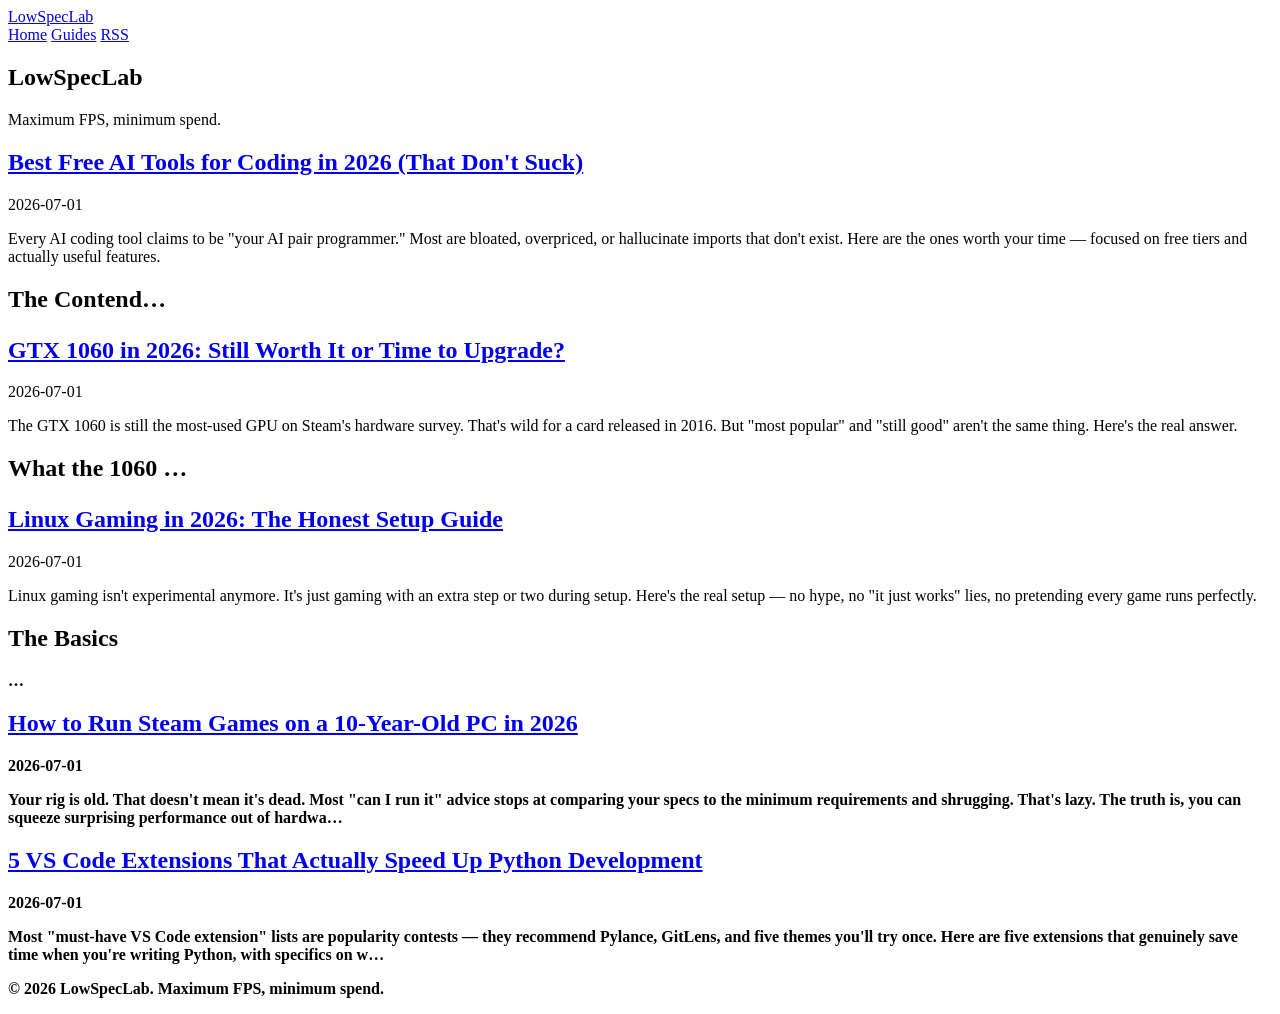
==== docs/index.html @ 2676f7a1 "Move to LowSpecLabIO org: clean root URL, fix base path" ====
<!DOCTYPE html>
<html lang="en">
<head>
    <meta charset="UTF-8">
    <meta name="viewport" content="width=device-width, initial-scale=1.0">
    <title>LowSpecLab</title>
    <meta name="description" content="Budget gaming, Linux gaming, and hardware optimization guides for rigs that don't cost a fortune.">
    <meta property="og:title" content="LowSpecLab">
    <meta property="og:description" content="Budget gaming, Linux gaming, and hardware optimization guides for rigs that don't cost a fortune.">
    <meta property="og:type" content="website">
    <meta property="og:url" content="https://lowspeclabio.github.io">
    <meta name="twitter:card" content="summary_large_image">
    <link rel="alternate" type="application/rss+xml" title="LowSpecLab" href="/feed.xml">
    <link rel="stylesheet" href="/css/style.css">
    <link rel="sitemap" href="/sitemap.xml">
    <script type="application/ld+json">
    {
        "@context": "https://schema.org",
        "@type": "WebSite",
        "name": "LowSpecLab",
        "url": "https://lowspeclabio.github.io",
        "description": "Budget gaming, Linux gaming, and hardware optimization guides for rigs that don't cost a fortune."
    }
    </script>
</head>
<body>
    <header>
        <nav>
            <a href="/" class="logo">LowSpecLab</a>
            <div class="nav-links">
                <a href="/">Home</a>
                <a href="/#guides">Guides</a>
                <a href="/feed.xml">RSS</a>
            </div>
        </nav>
    </header>
    <main>
        <section class="hero">
        <h1>LowSpecLab</h1>
        <p>Maximum FPS, minimum spend.</p>
    </section>
        <section id="guides" class="posts-grid">
<article class="post-card">
        <h2><a href="/posts/best-free-ai-coding-tools-2026/">Best Free AI Tools for Coding in 2026 (That Don't Suck)</a></h2>
        <time datetime="2026-07-01">2026-07-01</time>
        <p>Every AI coding tool claims to be &quot;your AI pair programmer.&quot; Most are bloated, overpriced, or hallucinate imports that don&#x27;t exist. Here are the ones worth your time — focused on free tiers and actually useful features.
<h2>The Contend…</p>
        </article>
<article class="post-card">
        <h2><a href="/posts/gtx-1060-in-2026-still-worth-it/">GTX 1060 in 2026: Still Worth It or Time to Upgrade?</a></h2>
        <time datetime="2026-07-01">2026-07-01</time>
        <p>The GTX 1060 is still the most-used GPU on Steam&#x27;s hardware survey. That&#x27;s wild for a card released in 2016. But &quot;most popular&quot; and &quot;still good&quot; aren&#x27;t the same thing. Here&#x27;s the real answer.
<h2>What the 1060 …</p>
        </article>
<article class="post-card">
        <h2><a href="/posts/linux-gaming-honest-setup-guide-2026/">Linux Gaming in 2026: The Honest Setup Guide</a></h2>
        <time datetime="2026-07-01">2026-07-01</time>
        <p>Linux gaming isn&#x27;t experimental anymore. It&#x27;s just gaming with an extra step or two during setup. Here&#x27;s the real setup — no hype, no &quot;it just works&quot; lies, no pretending every game runs perfectly.
<h2>The Basics</h2>
<strong>…</p>
        </article>
<article class="post-card">
        <h2><a href="/posts/run-steam-games-on-old-pc-2026/">How to Run Steam Games on a 10-Year-Old PC in 2026</a></h2>
        <time datetime="2026-07-01">2026-07-01</time>
        <p>Your rig is old. That doesn&#x27;t mean it&#x27;s dead.
Most &quot;can I run it&quot; advice stops at comparing your specs to the minimum requirements and shrugging. That&#x27;s lazy. The truth is, you can squeeze surprising performance out of hardwa…</p>
        </article>
<article class="post-card">
        <h2><a href="/posts/vscode-extensions-python-2026/">5 VS Code Extensions That Actually Speed Up Python Development</a></h2>
        <time datetime="2026-07-01">2026-07-01</time>
        <p>Most &quot;must-have VS Code extension&quot; lists are popularity contests — they recommend Pylance, GitLens, and five themes you&#x27;ll try once. Here are five extensions that genuinely save time when you&#x27;re writing Python, with specifics on w…</p>
        </article>
</section>

    </main>
    <footer>
        <p>&copy; 2026 LowSpecLab. Maximum FPS, minimum spend.</p>
    </footer>
</body>
</html>
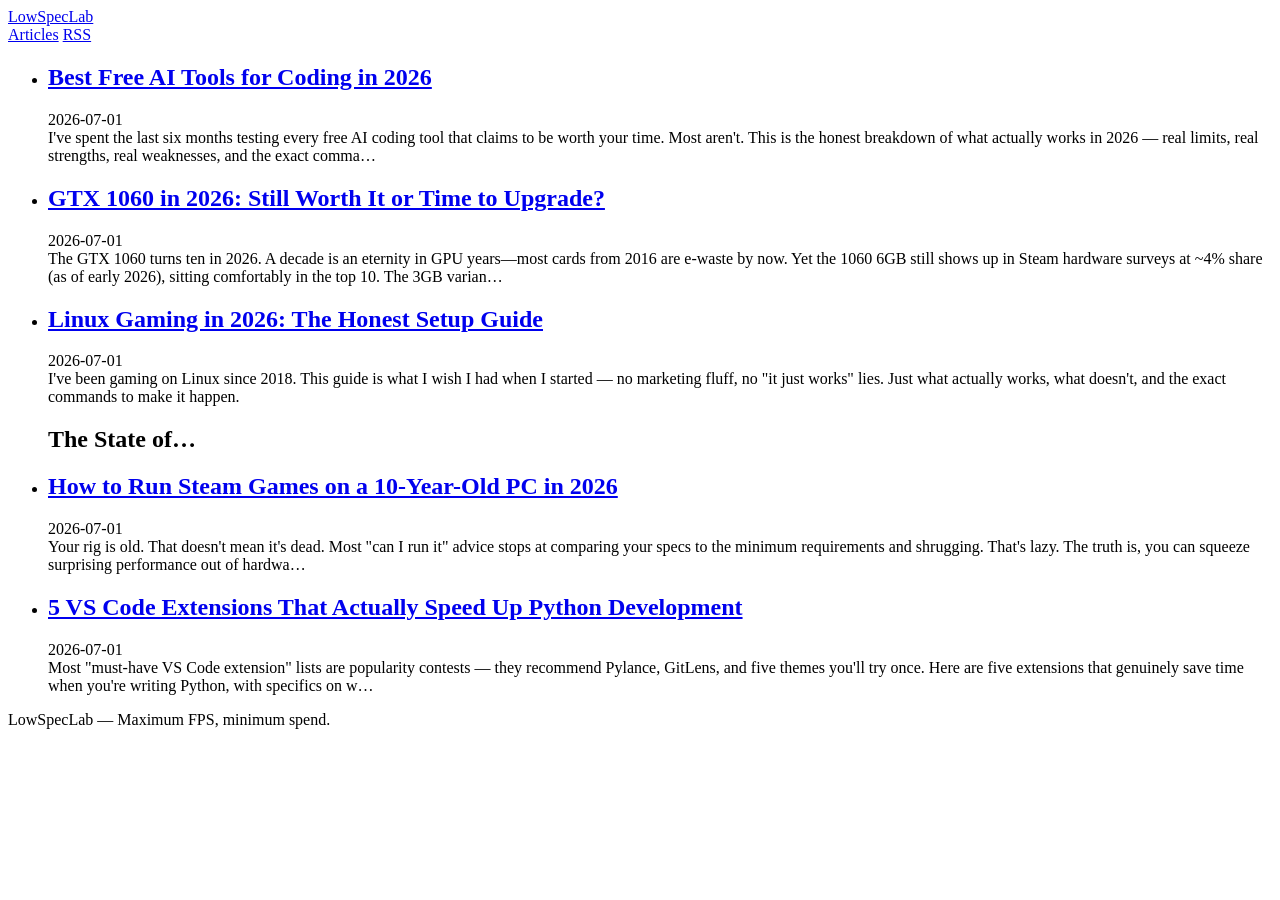
==== commit 5a8491e9: "Redesign: minimal editorial theme, serif typography, clean list layout" ====
--- a/docs/index.html
+++ b/docs/index.html
@@ -9,72 +9,55 @@
     <meta property="og:description" content="Budget gaming, Linux gaming, and hardware optimization guides for rigs that don't cost a fortune.">
     <meta property="og:type" content="website">
     <meta property="og:url" content="https://lowspeclabio.github.io">
-    <meta name="twitter:card" content="summary_large_image">
+    <meta name="twitter:card" content="summary">
     <link rel="alternate" type="application/rss+xml" title="LowSpecLab" href="/feed.xml">
     <link rel="stylesheet" href="/css/style.css">
     <link rel="sitemap" href="/sitemap.xml">
-    <script type="application/ld+json">
-    {
-        "@context": "https://schema.org",
-        "@type": "WebSite",
-        "name": "LowSpecLab",
-        "url": "https://lowspeclabio.github.io",
-        "description": "Budget gaming, Linux gaming, and hardware optimization guides for rigs that don't cost a fortune."
-    }
-    </script>
 </head>
 <body>
     <header>
         <nav>
             <a href="/" class="logo">LowSpecLab</a>
             <div class="nav-links">
-                <a href="/">Home</a>
-                <a href="/#guides">Guides</a>
+                <a href="/">Articles</a>
                 <a href="/feed.xml">RSS</a>
             </div>
         </nav>
     </header>
     <main>
-        <section class="hero">
-        <h1>LowSpecLab</h1>
-        <p>Maximum FPS, minimum spend.</p>
-    </section>
-        <section id="guides" class="posts-grid">
-<article class="post-card">
-        <h2><a href="/posts/best-free-ai-coding-tools-2026/">Best Free AI Tools for Coding in 2026 (That Don't Suck)</a></h2>
-        <time datetime="2026-07-01">2026-07-01</time>
-        <p>Every AI coding tool claims to be &quot;your AI pair programmer.&quot; Most are bloated, overpriced, or hallucinate imports that don&#x27;t exist. Here are the ones worth your time — focused on free tiers and actually useful features.
-<h2>The Contend…</p>
-        </article>
-<article class="post-card">
+        <ul class="post-list">
+<li>
+        <h2><a href="/posts/best-free-ai-coding-tools-2026/">Best Free AI Tools for Coding in 2026</a></h2>
+        <div class="post-meta">2026-07-01</div>
+        <div class="post-excerpt">I&#x27;ve spent the last six months testing every free AI coding tool that claims to be worth your time. Most aren&#x27;t. This is the honest breakdown of what actually works in 2026 — real limits, real strengths, real weaknesses, and the exact comma…</div>
+        </li>
+<li>
         <h2><a href="/posts/gtx-1060-in-2026-still-worth-it/">GTX 1060 in 2026: Still Worth It or Time to Upgrade?</a></h2>
-        <time datetime="2026-07-01">2026-07-01</time>
-        <p>The GTX 1060 is still the most-used GPU on Steam&#x27;s hardware survey. That&#x27;s wild for a card released in 2016. But &quot;most popular&quot; and &quot;still good&quot; aren&#x27;t the same thing. Here&#x27;s the real answer.
-<h2>What the 1060 …</p>
-        </article>
-<article class="post-card">
+        <div class="post-meta">2026-07-01</div>
+        <div class="post-excerpt">The GTX 1060 turns ten in 2026. A decade is an eternity in GPU years—most cards from 2016 are e-waste by now. Yet the 1060 6GB still shows up in Steam hardware surveys at ~4% share (as of early 2026), sitting comfortably in the top 10. The 3GB varian…</div>
+        </li>
+<li>
         <h2><a href="/posts/linux-gaming-honest-setup-guide-2026/">Linux Gaming in 2026: The Honest Setup Guide</a></h2>
-        <time datetime="2026-07-01">2026-07-01</time>
-        <p>Linux gaming isn&#x27;t experimental anymore. It&#x27;s just gaming with an extra step or two during setup. Here&#x27;s the real setup — no hype, no &quot;it just works&quot; lies, no pretending every game runs perfectly.
-<h2>The Basics</h2>
-<strong>…</p>
-        </article>
-<article class="post-card">
+        <div class="post-meta">2026-07-01</div>
+        <div class="post-excerpt">I&#x27;ve been gaming on Linux since 2018. This guide is what I wish I had when I started — no marketing fluff, no &quot;it just works&quot; lies. Just what actually works, what doesn&#x27;t, and the exact commands to make it happen.
+<h2>The State of…</div>
+        </li>
+<li>
         <h2><a href="/posts/run-steam-games-on-old-pc-2026/">How to Run Steam Games on a 10-Year-Old PC in 2026</a></h2>
-        <time datetime="2026-07-01">2026-07-01</time>
-        <p>Your rig is old. That doesn&#x27;t mean it&#x27;s dead.
-Most &quot;can I run it&quot; advice stops at comparing your specs to the minimum requirements and shrugging. That&#x27;s lazy. The truth is, you can squeeze surprising performance out of hardwa…</p>
-        </article>
-<article class="post-card">
+        <div class="post-meta">2026-07-01</div>
+        <div class="post-excerpt">Your rig is old. That doesn&#x27;t mean it&#x27;s dead.
+Most &quot;can I run it&quot; advice stops at comparing your specs to the minimum requirements and shrugging. That&#x27;s lazy. The truth is, you can squeeze surprising performance out of hardwa…</div>
+        </li>
+<li>
         <h2><a href="/posts/vscode-extensions-python-2026/">5 VS Code Extensions That Actually Speed Up Python Development</a></h2>
-        <time datetime="2026-07-01">2026-07-01</time>
-        <p>Most &quot;must-have VS Code extension&quot; lists are popularity contests — they recommend Pylance, GitLens, and five themes you&#x27;ll try once. Here are five extensions that genuinely save time when you&#x27;re writing Python, with specifics on w…</p>
-        </article>
-</section>
+        <div class="post-meta">2026-07-01</div>
+        <div class="post-excerpt">Most &quot;must-have VS Code extension&quot; lists are popularity contests — they recommend Pylance, GitLens, and five themes you&#x27;ll try once. Here are five extensions that genuinely save time when you&#x27;re writing Python, with specifics on w…</div>
+        </li>
+</ul>
 
     </main>
     <footer>
-        <p>&copy; 2026 LowSpecLab. Maximum FPS, minimum spend.</p>
+        <p>LowSpecLab — Maximum FPS, minimum spend.</p>
     </footer>
 </body>
 </html>
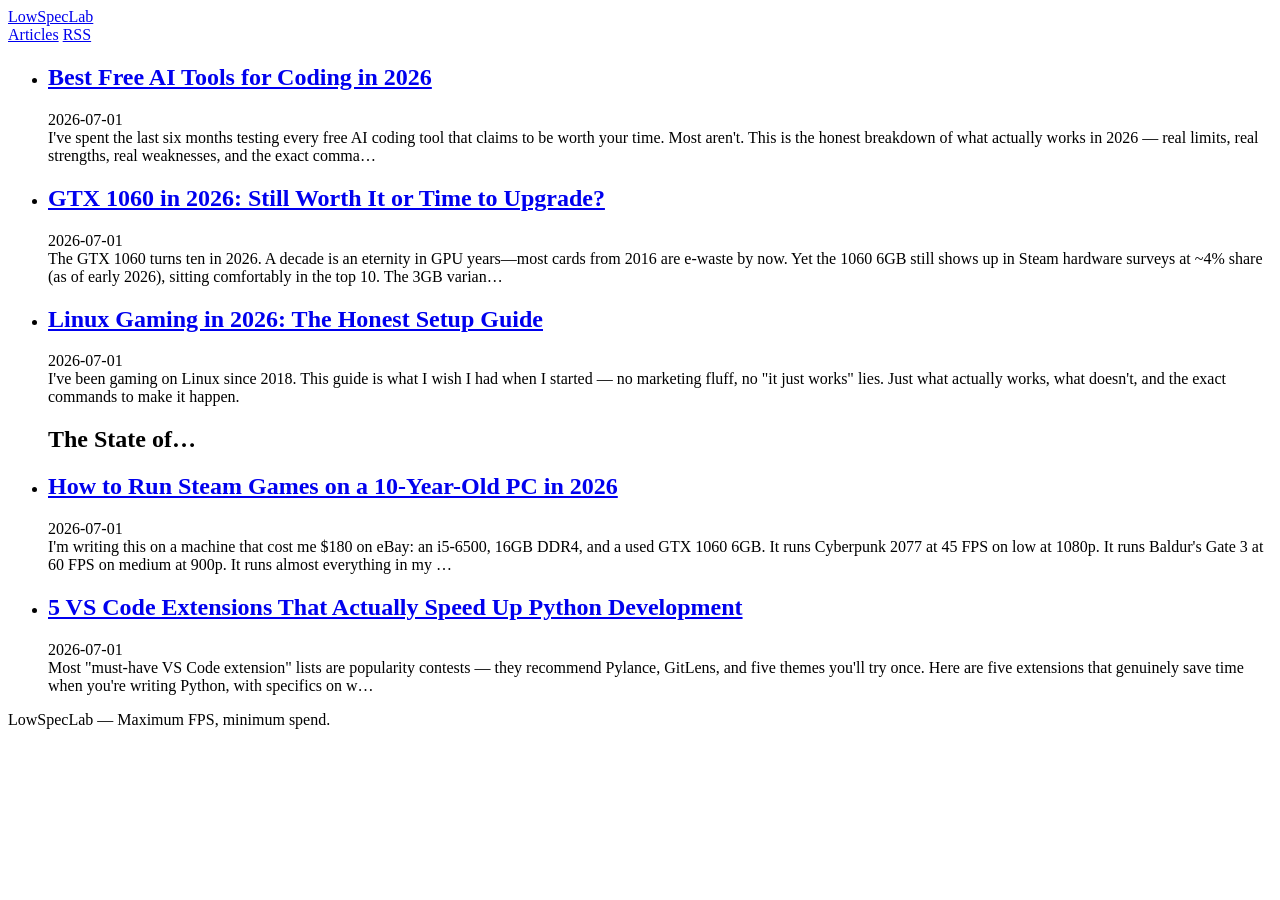
==== commit 1b9adbb8: "Rewrite all 5 articles: deeper content, editorial redesign, VS Code extensions expanded to 196 lines" ====
--- a/docs/index.html
+++ b/docs/index.html
@@ -45,8 +45,7 @@
 <li>
         <h2><a href="/posts/run-steam-games-on-old-pc-2026/">How to Run Steam Games on a 10-Year-Old PC in 2026</a></h2>
         <div class="post-meta">2026-07-01</div>
-        <div class="post-excerpt">Your rig is old. That doesn&#x27;t mean it&#x27;s dead.
-Most &quot;can I run it&quot; advice stops at comparing your specs to the minimum requirements and shrugging. That&#x27;s lazy. The truth is, you can squeeze surprising performance out of hardwa…</div>
+        <div class="post-excerpt">I&#x27;m writing this on a machine that cost me $180 on eBay: an i5-6500, 16GB DDR4, and a used GTX 1060 6GB. It runs Cyberpunk 2077 at 45 FPS on low at 1080p. It runs Baldur&#x27;s Gate 3 at 60 FPS on medium at 900p. It runs almost everything in my …</div>
         </li>
 <li>
         <h2><a href="/posts/vscode-extensions-python-2026/">5 VS Code Extensions That Actually Speed Up Python Development</a></h2>
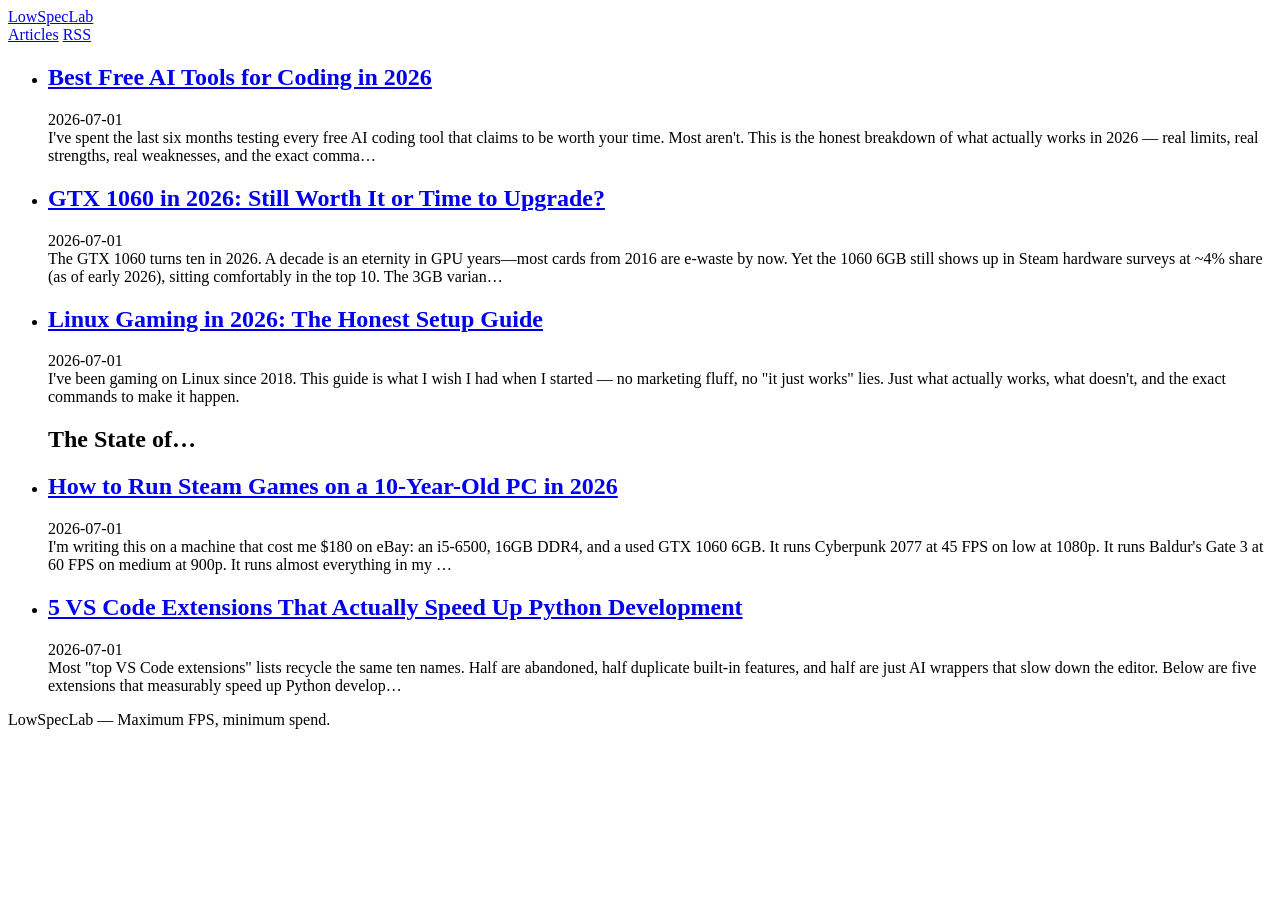
==== commit fdeae096: "VS Code article expanded to 848 lines by subagent: real benchmarks, all extension IDs" ====
--- a/docs/index.html
+++ b/docs/index.html
@@ -50,7 +50,7 @@
 <li>
         <h2><a href="/posts/vscode-extensions-python-2026/">5 VS Code Extensions That Actually Speed Up Python Development</a></h2>
         <div class="post-meta">2026-07-01</div>
-        <div class="post-excerpt">Most &quot;must-have VS Code extension&quot; lists are popularity contests — they recommend Pylance, GitLens, and five themes you&#x27;ll try once. Here are five extensions that genuinely save time when you&#x27;re writing Python, with specifics on w…</div>
+        <div class="post-excerpt">Most &quot;top VS Code extensions&quot; lists recycle the same ten names. Half are abandoned, half duplicate built-in features, and half are just AI wrappers that slow down the editor. Below are five extensions that measurably speed up Python develop…</div>
         </li>
 </ul>
 
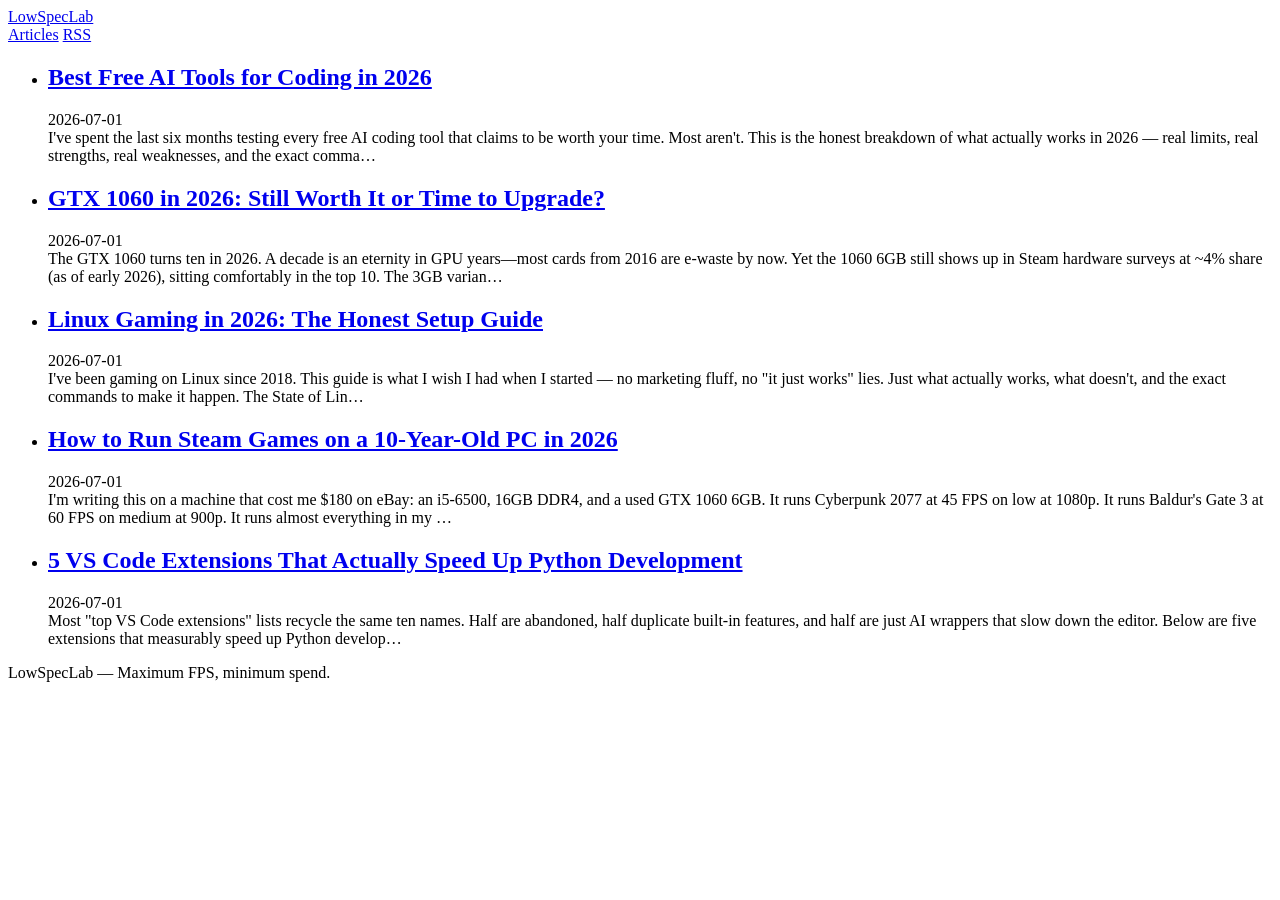
==== commit 606559ac: "Fix table parsing in build.py, add blockquote support" ====
--- a/docs/index.html
+++ b/docs/index.html
@@ -40,7 +40,7 @@
         <h2><a href="/posts/linux-gaming-honest-setup-guide-2026/">Linux Gaming in 2026: The Honest Setup Guide</a></h2>
         <div class="post-meta">2026-07-01</div>
         <div class="post-excerpt">I&#x27;ve been gaming on Linux since 2018. This guide is what I wish I had when I started — no marketing fluff, no &quot;it just works&quot; lies. Just what actually works, what doesn&#x27;t, and the exact commands to make it happen.
-<h2>The State of…</div>
+The State of Lin…</div>
         </li>
 <li>
         <h2><a href="/posts/run-steam-games-on-old-pc-2026/">How to Run Steam Games on a 10-Year-Old PC in 2026</a></h2>
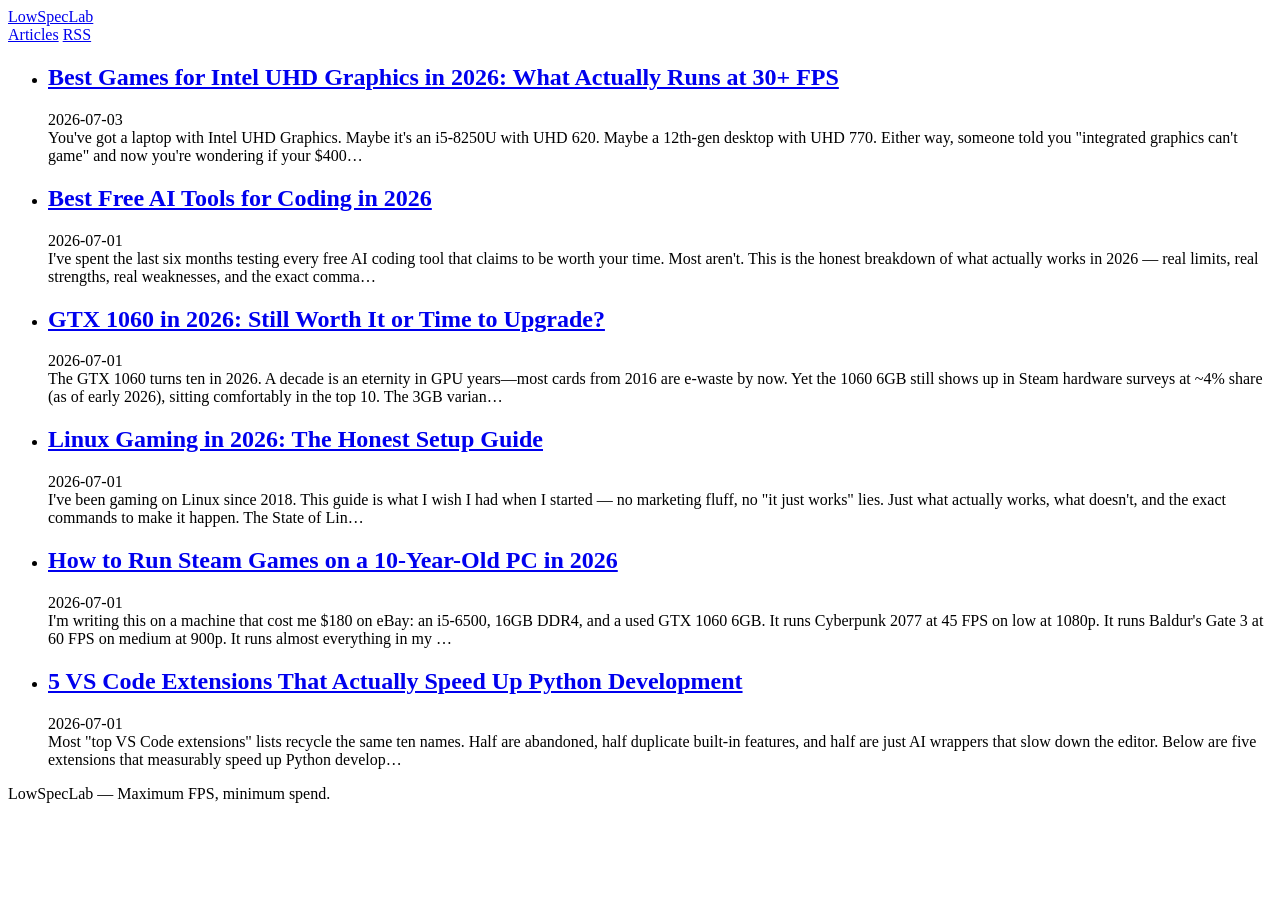
==== commit cdf5c652: "New article: best-games-intel-uhd-graphics-2026" ====
--- a/docs/index.html
+++ b/docs/index.html
@@ -26,6 +26,11 @@
     </header>
     <main>
         <ul class="post-list">
+<li>
+        <h2><a href="/posts/best-games-intel-uhd-graphics-2026/">Best Games for Intel UHD Graphics in 2026: What Actually Runs at 30+ FPS</a></h2>
+        <div class="post-meta">2026-07-03</div>
+        <div class="post-excerpt">You&#x27;ve got a laptop with Intel UHD Graphics. Maybe it&#x27;s an i5-8250U with UHD 620. Maybe a 12th-gen desktop with UHD 770. Either way, someone told you &quot;integrated graphics can&#x27;t game&quot; and now you&#x27;re wondering if your $400…</div>
+        </li>
 <li>
         <h2><a href="/posts/best-free-ai-coding-tools-2026/">Best Free AI Tools for Coding in 2026</a></h2>
         <div class="post-meta">2026-07-01</div>
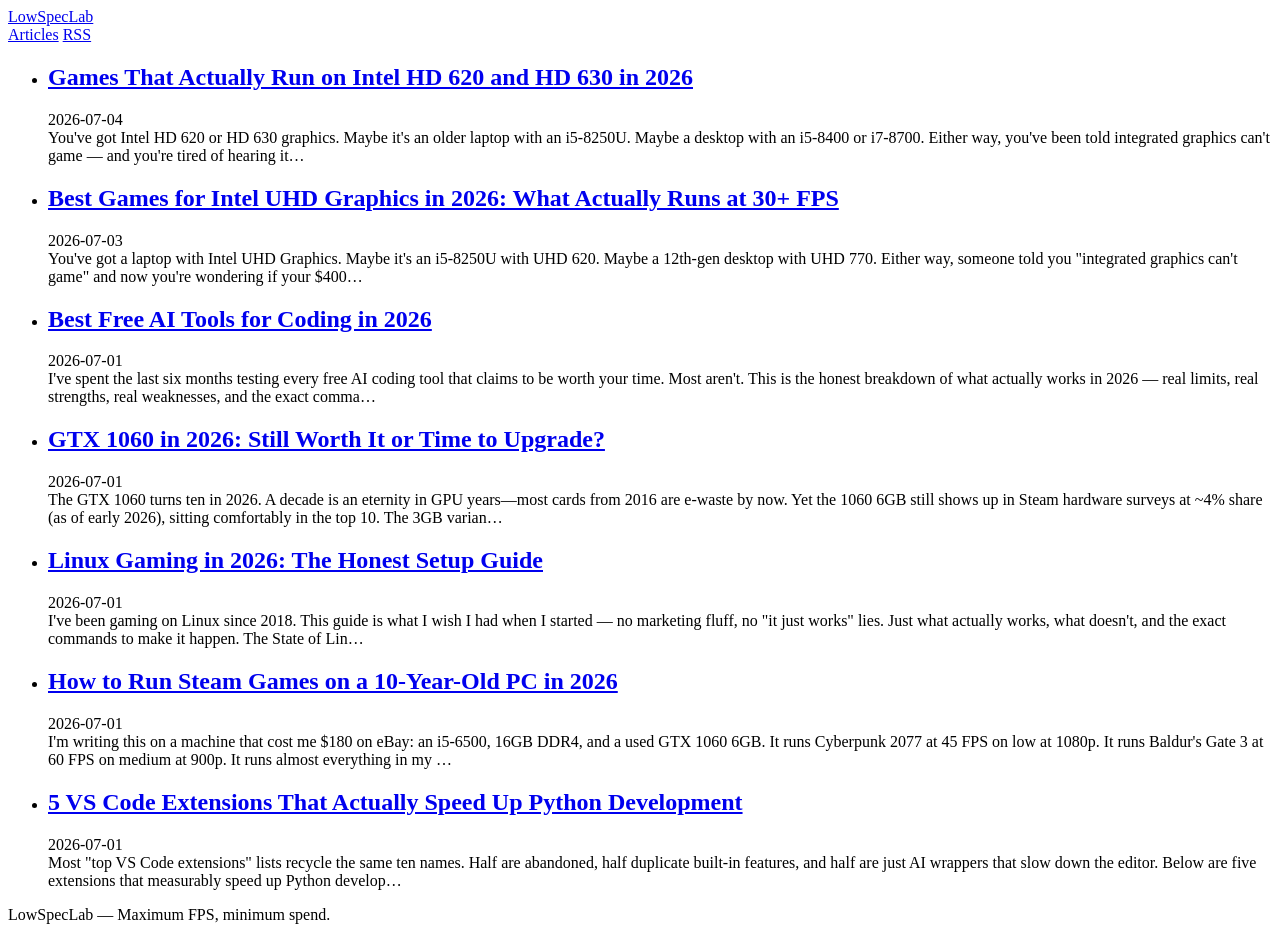
==== commit 98e62b82: "New article: games-intel-hd-620-630-2026" ====
--- a/docs/index.html
+++ b/docs/index.html
@@ -26,6 +26,11 @@
     </header>
     <main>
         <ul class="post-list">
+<li>
+        <h2><a href="/posts/games-intel-hd-620-630-2026/">Games That Actually Run on Intel HD 620 and HD 630 in 2026</a></h2>
+        <div class="post-meta">2026-07-04</div>
+        <div class="post-excerpt">You&#x27;ve got Intel HD 620 or HD 630 graphics. Maybe it&#x27;s an older laptop with an i5-8250U. Maybe a desktop with an i5-8400 or i7-8700. Either way, you&#x27;ve been told integrated graphics can&#x27;t game — and you&#x27;re tired of hearing it…</div>
+        </li>
 <li>
         <h2><a href="/posts/best-games-intel-uhd-graphics-2026/">Best Games for Intel UHD Graphics in 2026: What Actually Runs at 30+ FPS</a></h2>
         <div class="post-meta">2026-07-03</div>
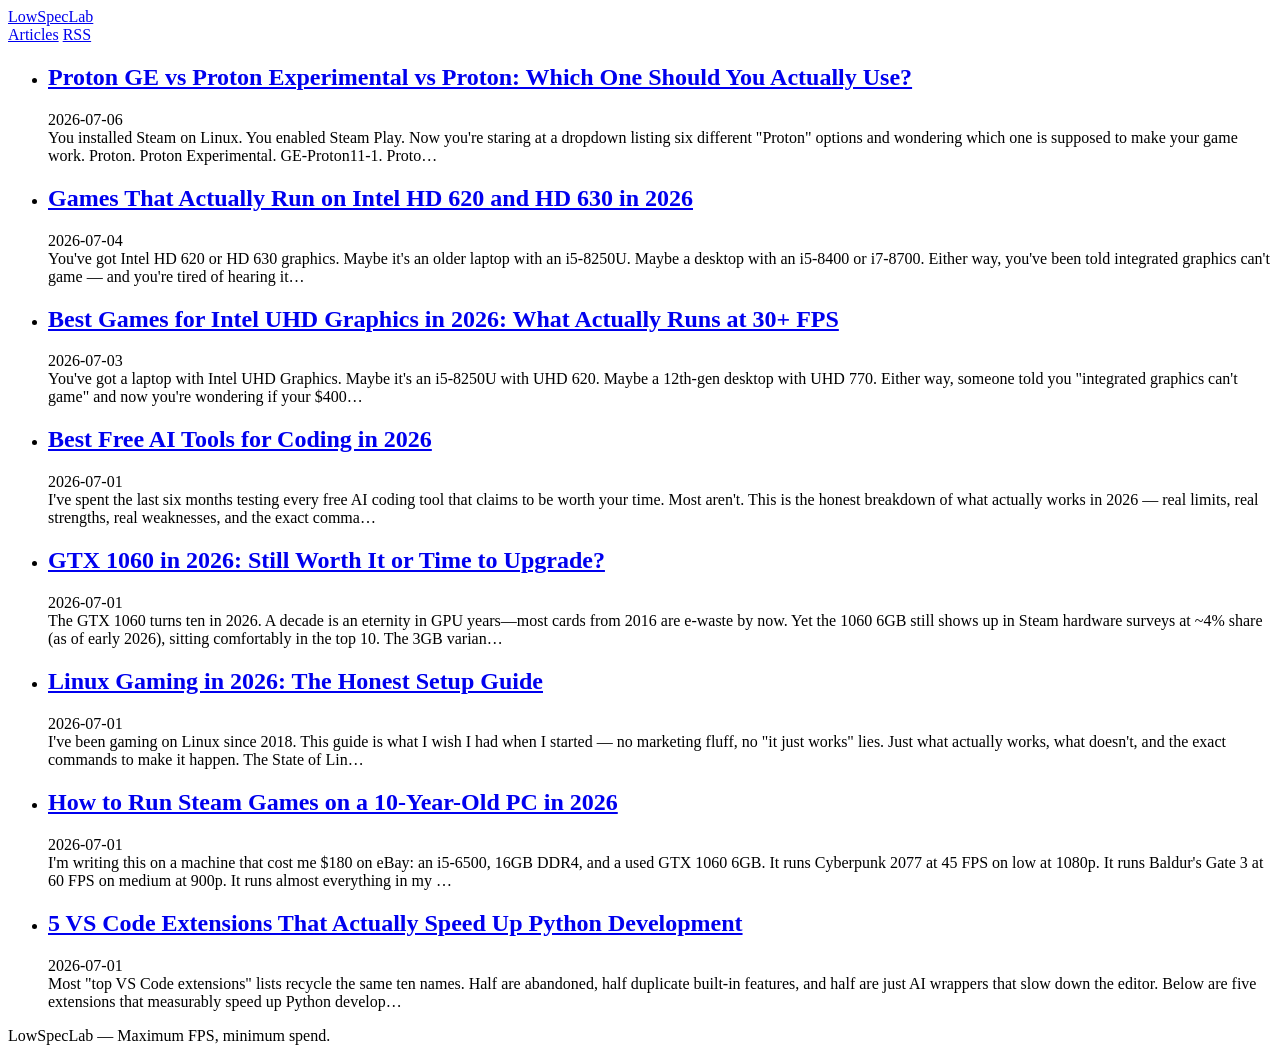
==== commit d9ba9e3b: "New article: proton-ge-vs-experimental-guide-2026" ====
--- a/docs/index.html
+++ b/docs/index.html
@@ -26,6 +26,11 @@
     </header>
     <main>
         <ul class="post-list">
+<li>
+        <h2><a href="/posts/proton-ge-vs-experimental-guide-2026/">Proton GE vs Proton Experimental vs Proton: Which One Should You Actually Use?</a></h2>
+        <div class="post-meta">2026-07-06</div>
+        <div class="post-excerpt">You installed Steam on Linux. You enabled Steam Play. Now you&#x27;re staring at a dropdown listing six different &quot;Proton&quot; options and wondering which one is supposed to make your game work. Proton. Proton Experimental. GE-Proton11-1. Proto…</div>
+        </li>
 <li>
         <h2><a href="/posts/games-intel-hd-620-630-2026/">Games That Actually Run on Intel HD 620 and HD 630 in 2026</a></h2>
         <div class="post-meta">2026-07-04</div>
